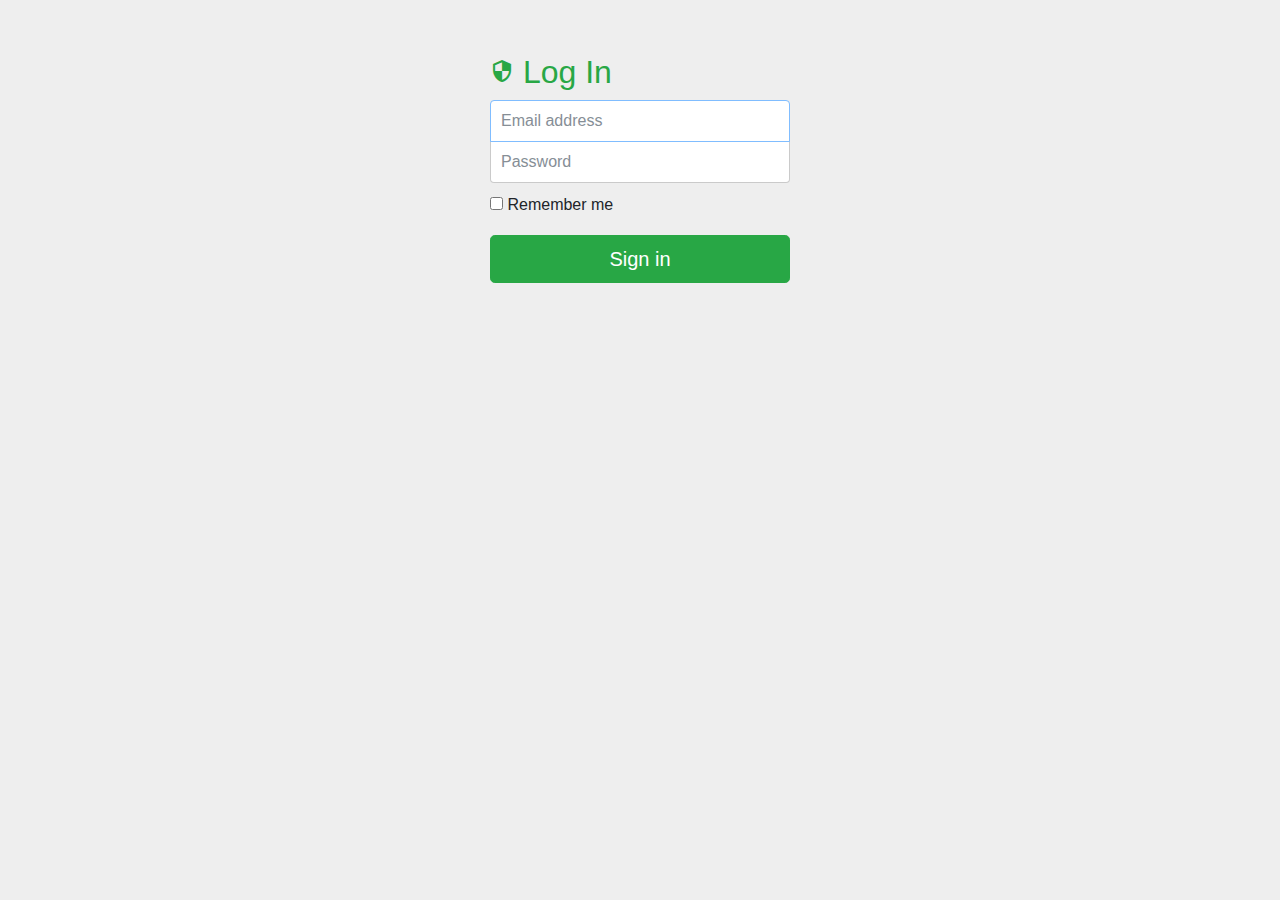
==== index.html @ 241feeae "Initial commit" ====
<!DOCTYPE html>
<html lang="en">
  <head>
    <!-- Required meta tags -->
    <meta charset="utf-8">
    <meta name="viewport" content="width=device-width, initial-scale=1, shrink-to-fit=no">

    <!-- Bootstrap CSS -->
    <link rel="stylesheet" href="css/bootstrap.min.css" >
    <link rel="stylesheet" href="css/index.css" >
    <link href="https://fonts.googleapis.com/icon?family=Material+Icons" rel="stylesheet">
    <!-- Optional JavaScript -->
    <!-- jQuery first, then Popper.js, then Bootstrap JS -->
    <script src="js/jquery-3.2.1.slim.min.js"></script>
    <script src="js/popper.min.js"></script>
    <script src="js/bootstrap.min.js"></script>

  </head>
  <body>
  <div class="container ">

      <form class="form-signin">
        <h2 class="form-signin-heading text-success"><i class="material-icons md-24">security</i> Log In</h2>
        <label for="inputEmail" class="sr-only">Email address</label>
        <input type="email" id="inputEmail" class="form-control" placeholder="Email address" required="" autofocus="">
        <label for="inputPassword" class="sr-only">Password</label>
        <input type="password" id="inputPassword" class="form-control" placeholder="Password" required="">
        <div class="checkbox">
          <label>
            <input type="checkbox" value="remember-me"> Remember me
          </label>
        </div>
        <button class="btn btn-lg btn-success btn-block" type="submit">Sign in</button>
      </form>

    </div>

  </body>
</html>
---- css/index.css ----
body {
  padding-top: 40px;
  padding-bottom: 40px;
  background-color: #eee;
}

.form-signin {
  max-width: 330px;
  padding: 15px;
  margin: 0 auto;
}
.form-signin .form-signin-heading,
.form-signin .checkbox {
  margin-bottom: 10px;
}
.form-signin .checkbox {
  font-weight: normal;
}
.form-signin .form-control {
  position: relative;
  height: auto;
  -webkit-box-sizing: border-box;
          box-sizing: border-box;
  padding: 10px;
  font-size: 16px;
}
.form-signin .form-control:focus {
  z-index: 2;
}
.form-signin input[type="email"] {
  margin-bottom: -1px;
  border-bottom-right-radius: 0;
  border-bottom-left-radius: 0;
}
.form-signin input[type="password"] {
  margin-bottom: 10px;
  border-top-left-radius: 0;
  border-top-right-radius: 0;
}
/* Rules for sizing the icon. */
.material-icons.md-18 { font-size: 18px; }
.material-icons.md-24 { font-size: 24px; }
.material-icons.md-36 { font-size: 36px; }
.material-icons.md-48 { font-size: 48px; }

/* Rules for using icons as black on a light background. */
.material-icons.md-dark { color: rgba(0, 0, 0, 0.54); }
.material-icons.md-dark.md-inactive { color: rgba(0, 0, 0, 0.26); }

/* Rules for using icons as white on a dark background. */
.material-icons.md-light { color: rgba(255, 255, 255, 1); }
.material-icons.md-light.md-inactive { color: rgba(255, 255, 255, 0.3); }

.material-icons.md-dark { color: rgba(0, 0, 0, 0.54); }
.material-icons.md-dark.md-inactive { color: rgba(0, 0, 0, 0.26); }

.material-icons.md-light { color: rgba(255, 255, 255, 1); }
.material-icons.md-light.md-inactive { color: rgba(255, 255, 255, 0.3); }
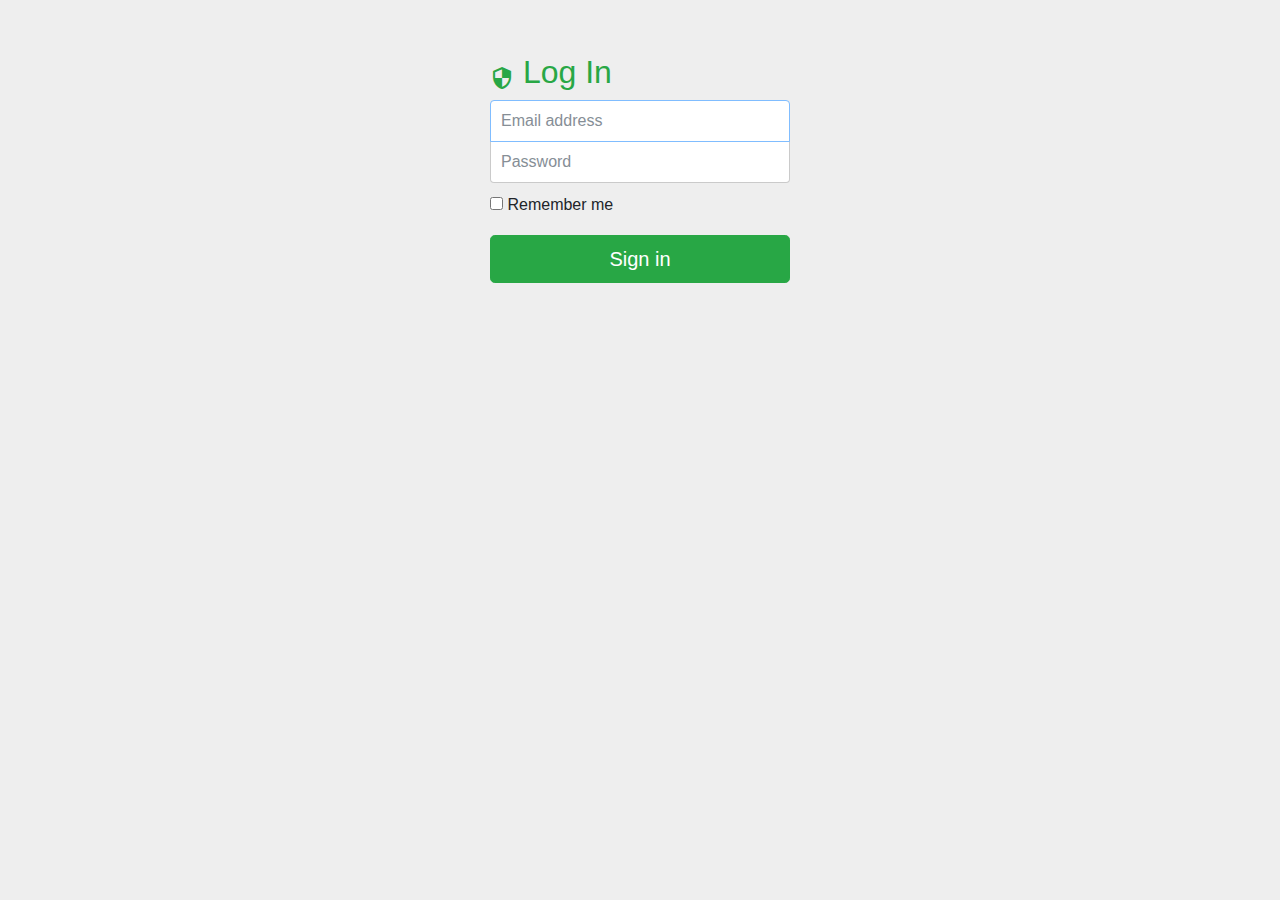
==== commit c3359f86: "Modifiedpage navigation" ====
--- a/index.html
+++ b/index.html
@@ -1,39 +1,81 @@
 <!DOCTYPE html>
 <html lang="en">
-  <head>
-    <!-- Required meta tags -->
-    <meta charset="utf-8">
-    <meta name="viewport" content="width=device-width, initial-scale=1, shrink-to-fit=no">
+<head>
+<!-- Required meta tags -->
+<meta charset="utf-8">
+<meta name="viewport"
+	content="width=device-width, initial-scale=1, shrink-to-fit=no">
+<link href="https://fonts.googleapis.com/icon?family=Material+Icons" rel="stylesheet">
+<!-- Bootstrap CSS -->
+<link rel="stylesheet" href="css/bootstrap.min.css">
+<link rel="stylesheet" href="css/style.css">
+<!-- Optional JavaScript -->
+<!-- jQuery first, then Popper.js, then Bootstrap JS -->
+<script src="js/jquery-3.2.1.slim.min.js"></script>
+<script src="js/popper.min.js"></script>
+<script src="js/bootstrap.min.js"></script>
+<script type="text/javascript" src="js/parse-1.6.14.js"></script>
+<style type="text/css">
+body {
+  padding-top: 40px;
+  padding-bottom: 40px;
+  background-color: #eee;
+}
 
-    <!-- Bootstrap CSS -->
-    <link rel="stylesheet" href="css/bootstrap.min.css" >
-    <link rel="stylesheet" href="css/index.css" >
-    <link href="https://fonts.googleapis.com/icon?family=Material+Icons" rel="stylesheet">
-    <!-- Optional JavaScript -->
-    <!-- jQuery first, then Popper.js, then Bootstrap JS -->
-    <script src="js/jquery-3.2.1.slim.min.js"></script>
-    <script src="js/popper.min.js"></script>
-    <script src="js/bootstrap.min.js"></script>
-
-  </head>
-  <body>
-  <div class="container ">
-
-      <form class="form-signin">
-        <h2 class="form-signin-heading text-success"><i class="material-icons md-24">security</i> Log In</h2>
-        <label for="inputEmail" class="sr-only">Email address</label>
-        <input type="email" id="inputEmail" class="form-control" placeholder="Email address" required="" autofocus="">
-        <label for="inputPassword" class="sr-only">Password</label>
-        <input type="password" id="inputPassword" class="form-control" placeholder="Password" required="">
-        <div class="checkbox">
-          <label>
-            <input type="checkbox" value="remember-me"> Remember me
-          </label>
-        </div>
-        <button class="btn btn-lg btn-success btn-block" type="submit">Sign in</button>
-      </form>
-
-    </div>
-
-  </body>
+.form-signin {
+  max-width: 330px;
+  padding: 15px;
+  margin: 0 auto;
+}
+.form-signin .form-signin-heading,
+.form-signin .checkbox {
+  margin-bottom: 10px;
+}
+.form-signin .checkbox {
+  font-weight: normal;
+}
+.form-signin .form-control {
+  position: relative;
+  height: auto;
+  -webkit-box-sizing: border-box;
+          box-sizing: border-box;
+  padding: 10px;
+  font-size: 16px;
+}
+.form-signin .form-control:focus {
+  z-index: 2;
+}
+.form-signin input[type="email"] {
+  margin-bottom: -1px;
+  border-bottom-right-radius: 0;
+  border-bottom-left-radius: 0;
+}
+.form-signin input[type="password"] {
+  margin-bottom: 10px;
+  border-top-left-radius: 0;
+  border-top-right-radius: 0;
+}
+</style>
+</head>
+<body>
+	<div class="container ">
+		<form class="form-signin">
+			<h2 class="form-signin-heading text-success">
+				<i class="material-icons md-24">security</i> Log In
+			</h2>
+			<label for="inputEmail" class="sr-only">Email address</label> <input
+				type="email" id="inputEmail" class="form-control"
+				placeholder="Email address" required="" autofocus=""> <label
+				for="inputPassword" class="sr-only">Password</label> <input
+				type="password" id="inputPassword" class="form-control"
+				placeholder="Password" required="">
+			<div class="checkbox">
+				<label> <input type="checkbox" value="remember-me">
+					Remember me
+				</label>
+			</div>
+			<button class="btn btn-lg btn-success btn-block" type="submit">Sign in</button>
+		</form>
+	</div>
+</body>
 </html>--- a/css/style.css
+++ b/css/style.css
@@ -0,0 +1,27 @@
+/* Rules for sizing the icon. */
+.material-icons.md-18 { font-size: 18px; }
+.material-icons.md-24 { font-size: 24px; }
+.material-icons.md-36 { font-size: 36px; }
+.material-icons.md-48 { font-size: 48px; }
+
+/* Rules for using icons as black on a light background. */
+.material-icons.md-dark { color: rgba(0, 0, 0, 0.54); }
+.material-icons.md-dark.md-inactive { color: rgba(0, 0, 0, 0.26); }
+
+/* Rules for using icons as white on a dark background. */
+.material-icons.md-light { color: rgba(255, 255, 255, 1); }
+.material-icons.md-light.md-inactive { color: rgba(255, 255, 255, 0.3); }
+
+.material-icons.md-dark { color: rgba(0, 0, 0, 0.54); }
+.material-icons.md-dark.md-inactive { color: rgba(0, 0, 0, 0.26); }
+
+.material-icons.md-light { color: rgba(255, 255, 255, 1); }
+.material-icons.md-light.md-inactive { color: rgba(255, 255, 255, 0.3); }
+
+i{
+	vertical-align: text-bottom;
+}
+
+button{
+	cursor: pointer;
+}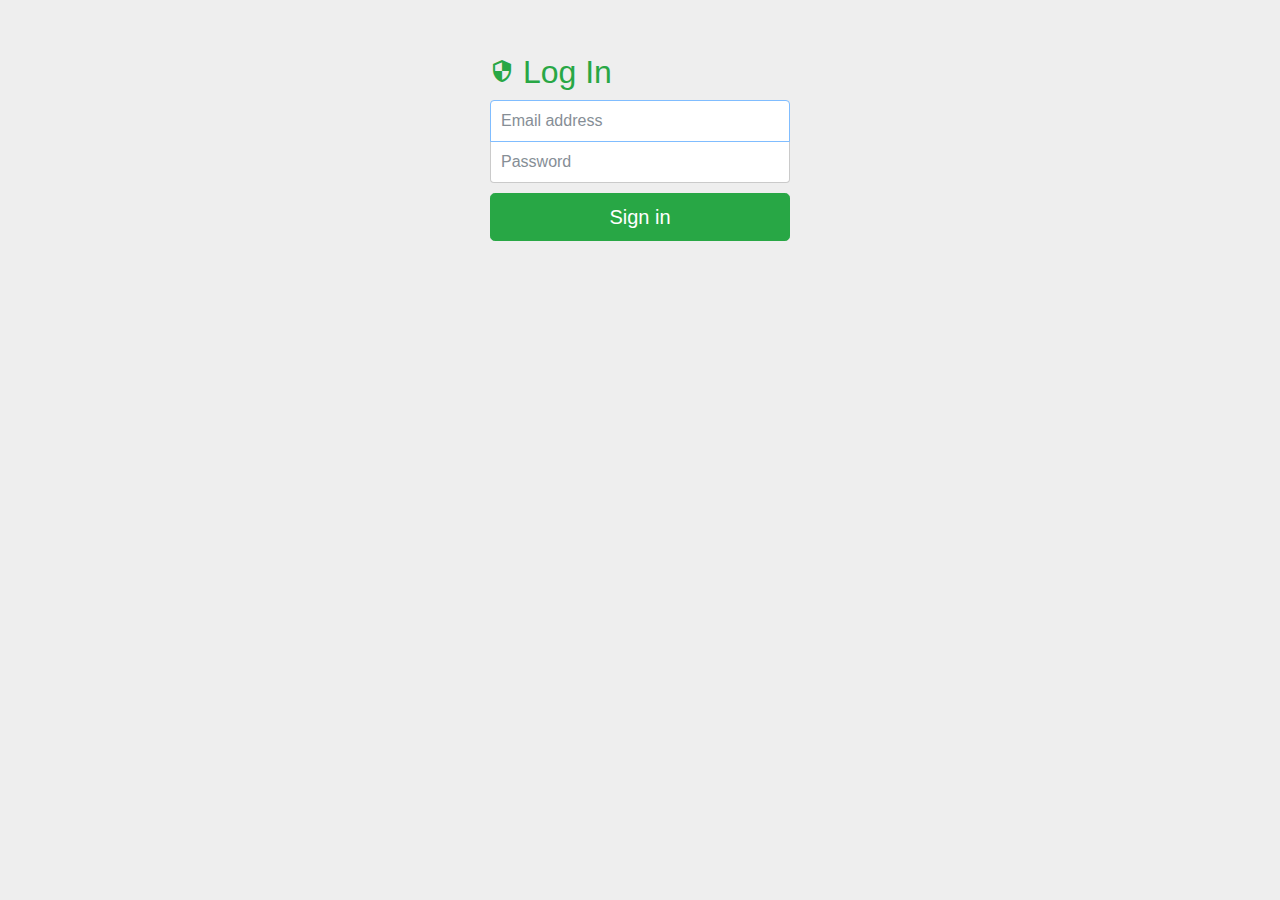
==== commit 5b792a24: "Bug fixes tyre details" ====
--- a/index.html
+++ b/index.html
@@ -5,7 +5,8 @@
 <meta charset="utf-8">
 <meta name="viewport"
 	content="width=device-width, initial-scale=1, shrink-to-fit=no">
-<link href="https://fonts.googleapis.com/icon?family=Material+Icons" rel="stylesheet">
+<link href="https://fonts.googleapis.com/icon?family=Material+Icons"
+	rel="stylesheet">
 <!-- Bootstrap CSS -->
 <link rel="stylesheet" href="css/bootstrap.min.css">
 <link rel="stylesheet" href="css/style.css">
@@ -14,46 +15,60 @@
 <script src="js/jquery-3.2.1.slim.min.js"></script>
 <script src="js/popper.min.js"></script>
 <script src="js/bootstrap.min.js"></script>
+<script src="js/script.js"></script>
+<script src="js/validate.js"></script>
 <script type="text/javascript" src="js/parse-1.6.14.js"></script>
+
+<script>
+	$(function() {
+	    Parse.initialize("pR2fH1wY2ooB7FDKCyqPnMQckg9bNzQ8uODCilmt","jyNKGC6Ip94D100blbnBqj7WuUeW0cEEH5tv2Yw3");
+	    Parse.serverURL="https://parseapi.back4app.com/";
+	});
+</script>
 <style type="text/css">
 body {
-  padding-top: 40px;
-  padding-bottom: 40px;
-  background-color: #eee;
+	padding-top: 40px;
+	padding-bottom: 40px;
+	background-color: #eee;
 }
 
 .form-signin {
-  max-width: 330px;
-  padding: 15px;
-  margin: 0 auto;
+	max-width: 330px;
+	padding: 15px;
+	margin: 0 auto;
 }
-.form-signin .form-signin-heading,
+
+.form-signin .form-signin-heading, .form-signin .checkbox {
+	margin-bottom: 10px;
+}
+
 .form-signin .checkbox {
-  margin-bottom: 10px;
+	font-weight: normal;
 }
-.form-signin .checkbox {
-  font-weight: normal;
+
+.form-signin .form-control {
+	position: relative;
+	height: auto;
+	-webkit-box-sizing: border-box;
+	box-sizing: border-box;
+	padding: 10px;
+	font-size: 16px;
 }
-.form-signin .form-control {
-  position: relative;
-  height: auto;
-  -webkit-box-sizing: border-box;
-          box-sizing: border-box;
-  padding: 10px;
-  font-size: 16px;
+
+.form-signin .form-control:focus {
+	z-index: 2;
 }
-.form-signin .form-control:focus {
-  z-index: 2;
+
+.form-signin input[type="email"] {
+	margin-bottom: -1px;
+	border-bottom-right-radius: 0;
+	border-bottom-left-radius: 0;
 }
-.form-signin input[type="email"] {
-  margin-bottom: -1px;
-  border-bottom-right-radius: 0;
-  border-bottom-left-radius: 0;
-}
+
 .form-signin input[type="password"] {
-  margin-bottom: 10px;
-  border-top-left-radius: 0;
-  border-top-right-radius: 0;
+	margin-bottom: 10px;
+	border-top-left-radius: 0;
+	border-top-right-radius: 0;
 }
 </style>
 </head>
@@ -61,20 +76,19 @@
 	<div class="container ">
 		<form class="form-signin">
 			<h2 class="form-signin-heading text-success">
-				<i class="material-icons md-24">security</i> Log In
+				<i class="material-icons md-24" style="vertical-align: baseline;">security</i> Log In
 			</h2>
-			<label for="inputEmail" class="sr-only">Email address</label> <input
-				type="email" id="inputEmail" class="form-control"
-				placeholder="Email address" required="" autofocus=""> <label
-				for="inputPassword" class="sr-only">Password</label> <input
-				type="password" id="inputPassword" class="form-control"
-				placeholder="Password" required="">
-			<div class="checkbox">
-				<label> <input type="checkbox" value="remember-me">
-					Remember me
-				</label>
-			</div>
-			<button class="btn btn-lg btn-success btn-block" type="submit">Sign in</button>
+			<label for="inputEmail" class="sr-only">Email address</label> 
+			<input type="email" id="inputEmail" class="form-control" placeholder="Email address" required="" autofocus=""> 
+			<label for="inputPassword" class="sr-only">Password</label> 
+			<input type="password" id="inputPassword" class="form-control" placeholder="Password" required="">
+<!-- 			<div class="checkbox"> -->
+<!-- 				<label> <input type="checkbox" value="remember-me"> -->
+<!-- 					Remember me -->
+<!-- 				</label> -->
+<!-- 			</div> -->
+			<button class="btn btn-lg btn-success btn-block" type="submit">Sign
+				in</button>
 		</form>
 	</div>
 </body>
--- a/css/style.css
+++ b/css/style.css
@@ -24,4 +24,16 @@
 
 button{
 	cursor: pointer;
+}
+
+a:hover{
+	box-shadow:1px 0px 10px rgba(0,0,0,0.1) inset !important;
+}
+
+.errorMessage{
+	background-color: #e53935;
+	color:#fff;
+	padding:2px;
+	display:none;
+	margin:5px 0;
 }